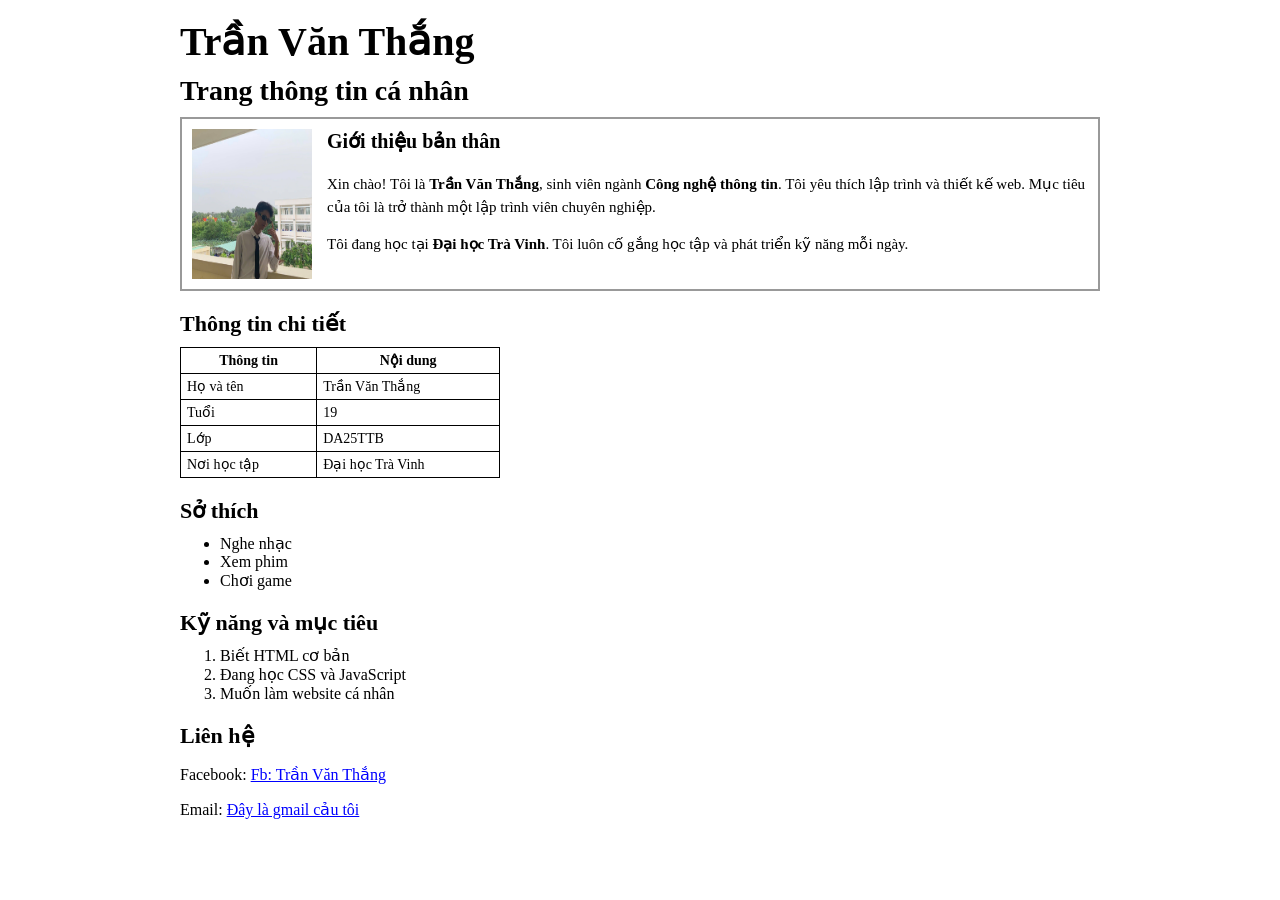
==== index.html @ 364ce12a "update moi" ====
<!DOCTYPE html>
<html lang="vi">
<head>
	<meta name="viewport" content="width=device-width, initial-scale=1.0">
	<title>Trang thông tin cá nhân</title>
	<meta charset="utf-8">
	<link rel="stylesheet" href="css/style.css">
</head>
<body>
	<div class="container">
		<h1>Trần Văn Thắng</h1>
		<h2>Trang thông tin cá nhân</h2>
		<div class="intro-box">
			<img class="avatar" src="assets/images/tranvanthang.jpg" alt="avartar">
			<div class="intro-content">
				<h3>Giới thiệu bản thân</h3>
				<p>Xin chào! Tôi là <b>Trần Văn Thắng</b>, sinh viên ngành <b>Công nghệ thông tin</b>. Tôi yêu thích lập trình và thiết kế web. Mục tiêu của tôi là trở thành một lập trình viên chuyên nghiệp.</p>
				<p>Tôi đang học tại <b>Đại học Trà Vinh</b>. Tôi luôn cố gắng học tập và phát triển kỹ năng mỗi ngày.</p>
			</div>
		</div>
		<div class="section-title">Thông tin chi tiết</div>
			<table>
				<tr>
					<th>Thông tin</th>
 					<th>Nội dung</th>
				</tr>
				<tr>
					<td>Họ và tên</td>
					<td>Trần Văn Thắng</td>
				</tr>
				<tr>
					<td>Tuổi</td>
					<td>19</td>
				</tr>
				<tr>
					<td>Lớp</td>
					<td>DA25TTB</td>
				</tr>
				<tr>
					<td>Nơi học tập</td>
					<td>Đại học Trà Vinh</td>
				</tr>
			</table>
		<div class="section-title">Sở thích</div>
			<ul>
				<li>Nghe nhạc</li>
				<li>Xem phim</li>
				<li>Chơi game</li>
			</ul>

		<div class="section-title">Kỹ năng và mục tiêu</div>
			<ol>
				<li>Biết HTML cơ bản</li>
				<li>Đang học CSS và JavaScript</li>
				<li>Muốn làm website cá nhân</li>
			</ol>
		<div class="section-title">Liên hệ</div>
			<p>
				Facebook:
				<a href="https://www.facebook.com/tran.van.thang.52634?locale=vi_VN">Fb: Trần Văn Thắng</a>
			</p>
			<p>
				Email:
				<a href="mailto: tranthang2008ue@gmai.com">Đây là gmail cảu tôi</a>
			</p>
	</div>
</body>
</html>
---- css/style.css ----
/*Mã nguồn css*/
body {
    font-family: "Times New Roman", serif;
    background-color: white;
}

.container {
    width: 920px;
    margin: 5px auto;
    /*border: 2px solid #666;*/
    background-color: white;
    padding: 5px;
}

h1 {
    margin: 5px 0;
    font-size: 40px;
    font-weight: bold;
}

h2 {
    margin: 10px 0;
    font-size: 28px;
    font-weight: bold;
}

.intro-box {
    border: 2px solid #999;
    background-color: white;
    padding: 10px;
    display: flex;
    align-items: flex-start;
}

.avatar {
    width: 120px;
    height: 150px;
    margin-right: 15px;
}

.intro-content h3 {
    margin-top: 0;
    font-size: 20px;
}

.intro-content p {
    font-size: 15px;
    line-height: 1.5;
}

.section-title {
    margin-top: 20px;
    margin-bottom: 10px;
    font-size: 22px;
    font-weight: bold;
}

table {
    border-collapse: collapse;
    width: 320px;
    background-color: white;
}

table,
th,
td {
    border: 1px solid black;
}

th,
td {
    padding: 4px 6px;
    font-size: 14px;
}

ul,
ol {
    margin-top: 5px;
}

a {
    color: blue;
}
h4{
	color:red;
	 font-size: 222px;
	
}
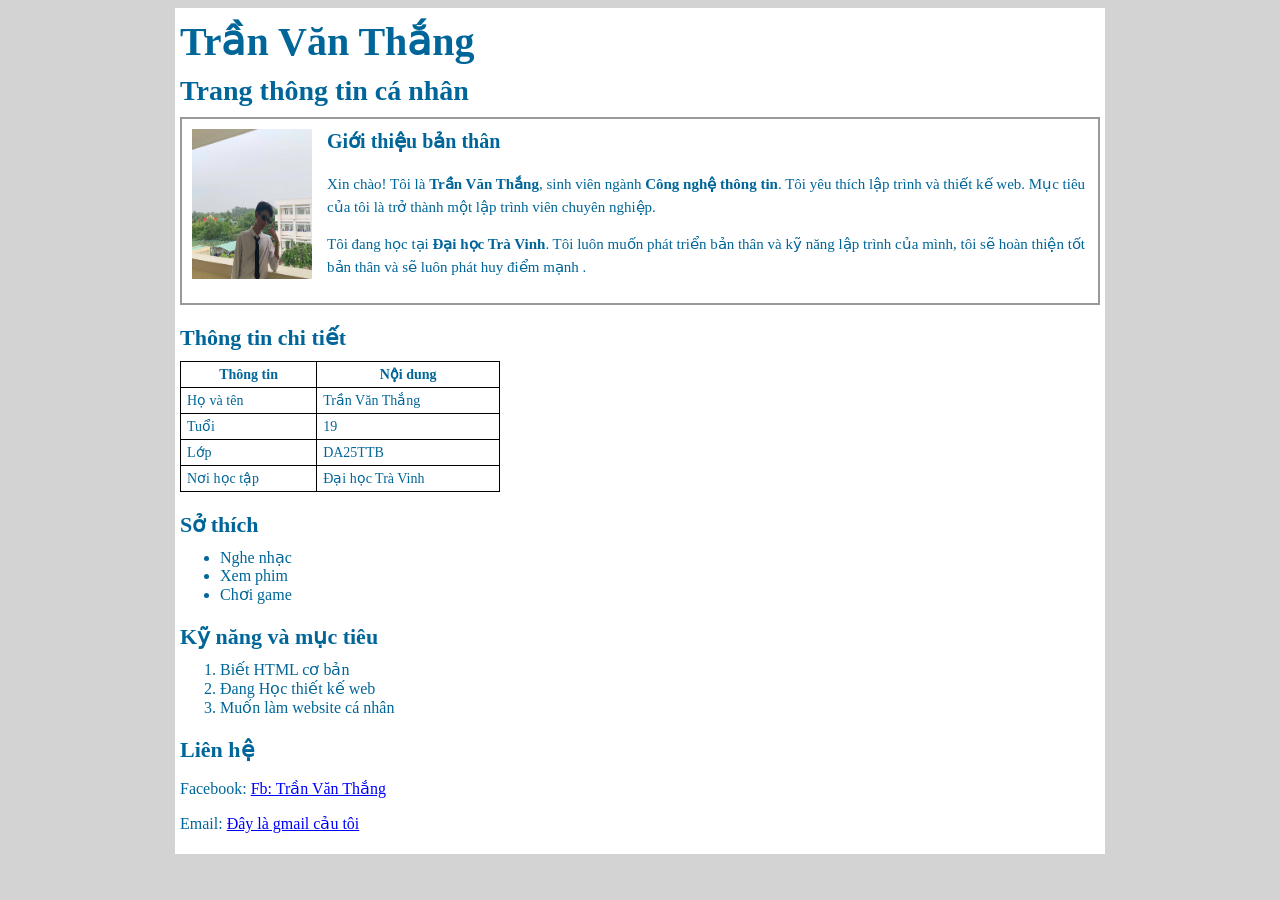
==== commit af986998: "cap nhat nho" ====
--- a/index.html
+++ b/index.html
@@ -15,7 +15,8 @@
 			<div class="intro-content">
 				<h3>Giới thiệu bản thân</h3>
 				<p>Xin chào! Tôi là <b>Trần Văn Thắng</b>, sinh viên ngành <b>Công nghệ thông tin</b>. Tôi yêu thích lập trình và thiết kế web. Mục tiêu của tôi là trở thành một lập trình viên chuyên nghiệp.</p>
-				<p>Tôi đang học tại <b>Đại học Trà Vinh</b>. Tôi luôn cố gắng học tập và phát triển kỹ năng mỗi ngày.</p>
+				<p>Tôi đang học tại <b>Đại học Trà Vinh</b>. Tôi luôn muốn phát triển bản thân và kỹ năng lập trình của mình, tôi sẽ hoàn thiện tốt bản thân và sẽ luôn phát huy điểm mạnh 
+				.</p>
 			</div>
 		</div>
 		<div class="section-title">Thông tin chi tiết</div>
@@ -51,7 +52,7 @@
 		<div class="section-title">Kỹ năng và mục tiêu</div>
 			<ol>
 				<li>Biết HTML cơ bản</li>
-				<li>Đang học CSS và JavaScript</li>
+				<li>Đang Học thiết kế web </li>
 				<li>Muốn làm website cá nhân</li>
 			</ol>
 		<div class="section-title">Liên hệ</div>
--- a/css/style.css
+++ b/css/style.css
@@ -1,7 +1,8 @@
 /*Mã nguồn css*/
 body {
     font-family: "Times New Roman", serif;
-    background-color: white;
+    background-color: #d3d3d3;
+    color: #006699;
 }
 
 .container {
@@ -78,11 +79,19 @@
     margin-top: 5px;
 }
 
+li {
+    transition: color 0.2s ease, background-color 0.2s ease;
+}
+
+li:hover {
+    color: white;
+    background-color: #007acc;
+}
+
 a {
     color: blue;
 }
 h4{
 	color:red;
 	 font-size: 222px;
-	
 }
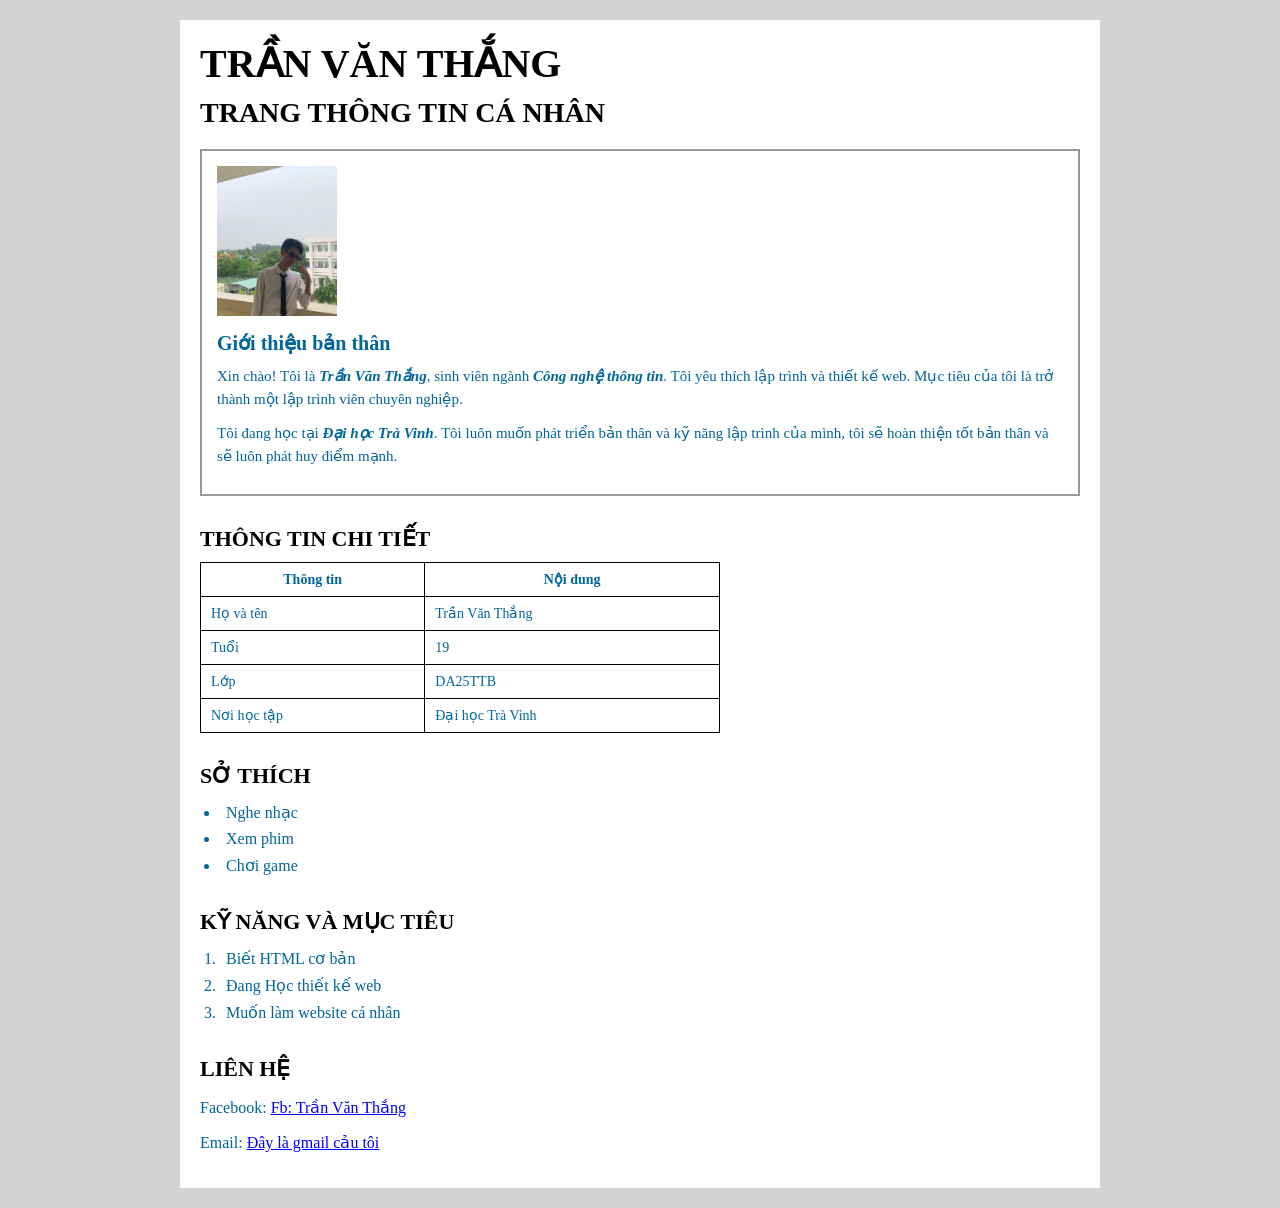
==== commit 561d1b8d: "cap nhat moi 22052026 7:02" ====
--- a/index.html
+++ b/index.html
@@ -1,69 +1,66 @@
 <!DOCTYPE html>
 <html lang="vi">
 <head>
-	<meta name="viewport" content="width=device-width, initial-scale=1.0">
-	<title>Trang thông tin cá nhân</title>
-	<meta charset="utf-8">
-	<link rel="stylesheet" href="css/style.css">
+  <meta charset="utf-8">
+  <meta name="viewport" content="width=device-width, initial-scale=1.0">
+  <title>Trang thông tin cá nhân</title>
+  <link rel="stylesheet" href="css/style.css">
 </head>
 <body>
-	<div class="container">
-		<h1>Trần Văn Thắng</h1>
-		<h2>Trang thông tin cá nhân</h2>
-		<div class="intro-box">
-			<img class="avatar" src="assets/images/tranvanthang.jpg" alt="avartar">
-			<div class="intro-content">
-				<h3>Giới thiệu bản thân</h3>
-				<p>Xin chào! Tôi là <b>Trần Văn Thắng</b>, sinh viên ngành <b>Công nghệ thông tin</b>. Tôi yêu thích lập trình và thiết kế web. Mục tiêu của tôi là trở thành một lập trình viên chuyên nghiệp.</p>
-				<p>Tôi đang học tại <b>Đại học Trà Vinh</b>. Tôi luôn muốn phát triển bản thân và kỹ năng lập trình của mình, tôi sẽ hoàn thiện tốt bản thân và sẽ luôn phát huy điểm mạnh 
-				.</p>
-			</div>
-		</div>
-		<div class="section-title">Thông tin chi tiết</div>
-			<table>
-				<tr>
-					<th>Thông tin</th>
- 					<th>Nội dung</th>
-				</tr>
-				<tr>
-					<td>Họ và tên</td>
-					<td>Trần Văn Thắng</td>
-				</tr>
-				<tr>
-					<td>Tuổi</td>
-					<td>19</td>
-				</tr>
-				<tr>
-					<td>Lớp</td>
-					<td>DA25TTB</td>
-				</tr>
-				<tr>
-					<td>Nơi học tập</td>
-					<td>Đại học Trà Vinh</td>
-				</tr>
-			</table>
-		<div class="section-title">Sở thích</div>
-			<ul>
-				<li>Nghe nhạc</li>
-				<li>Xem phim</li>
-				<li>Chơi game</li>
-			</ul>
+  <div class="container">
+    <h1>Trần Văn Thắng</h1>
+    <h2>Trang thông tin cá nhân</h2>
 
-		<div class="section-title">Kỹ năng và mục tiêu</div>
-			<ol>
-				<li>Biết HTML cơ bản</li>
-				<li>Đang Học thiết kế web </li>
-				<li>Muốn làm website cá nhân</li>
-			</ol>
-		<div class="section-title">Liên hệ</div>
-			<p>
-				Facebook:
-				<a href="https://www.facebook.com/tran.van.thang.52634?locale=vi_VN">Fb: Trần Văn Thắng</a>
-			</p>
-			<p>
-				Email:
-				<a href="mailto: tranthang2008ue@gmai.com">Đây là gmail cảu tôi</a>
-			</p>
-	</div>
+    <div class="intro-box">
+      <img class="avatar" src="assets/images/tranvanthang.jpg" alt="avartar">
+      <div class="intro-content">
+        <h3>Giới thiệu bản thân</h3>
+        <p>Xin chào! Tôi là <b>Trần Văn Thắng</b>, sinh viên ngành <b>Công nghệ thông tin</b>. Tôi yêu thích lập trình và thiết kế web. Mục tiêu của tôi là trở thành một lập trình viên chuyên nghiệp.</p>
+        <p>Tôi đang học tại <b>Đại học Trà Vinh</b>. Tôi luôn muốn phát triển bản thân và kỹ năng lập trình của mình, tôi sẽ hoàn thiện tốt bản thân và sẽ luôn phát huy điểm mạnh.</p>
+      </div>
+    </div>
+
+    <div class="section-title">Thông tin chi tiết</div>
+    <table>
+      <tr>
+        <th>Thông tin</th>
+        <th>Nội dung</th>
+      </tr>
+      <tr>
+        <td>Họ và tên</td>
+        <td>Trần Văn Thắng</td>
+      </tr>
+      <tr>
+        <td>Tuổi</td>
+        <td>19</td>
+      </tr>
+      <tr>
+        <td>Lớp</td>
+        <td>DA25TTB</td>
+      </tr>
+      <tr>
+        <td>Nơi học tập</td>
+        <td>Đại học Trà Vinh</td>
+      </tr>
+    </table>
+
+    <div class="section-title">Sở thích</div>
+    <ul>
+      <li>Nghe nhạc</li>
+      <li>Xem phim</li>
+      <li>Chơi game</li>
+    </ul>
+
+    <div class="section-title">Kỹ năng và mục tiêu</div>
+    <ol>
+      <li>Biết HTML cơ bản</li>
+      <li>Đang Học thiết kế web</li>
+      <li>Muốn làm website cá nhân</li>
+    </ol>
+
+    <div class="section-title">Liên hệ</div>
+    <p>Facebook: <a href="https://www.facebook.com/tran.van.thang.52634?locale=vi_VN">Fb: Trần Văn Thắng</a></p>
+    <p>Email: <a href="mailto: tranthang2008ue@gmai.com">Đây là gmail cảu tôi</a></p>
+  </div>
 </body>
 </html>
--- a/css/style.css
+++ b/css/style.css
@@ -1,97 +1,117 @@
-/*Mã nguồn css*/
+/* Mã nguồn CSS */
 body {
-    font-family: "Times New Roman", serif;
-    background-color: #d3d3d3;
-    color: #006699;
+  font-family: "Times New Roman", serif;
+  background-color: #d3d3d3;
+  color: #006699;
+  margin: 0;
+  padding: 0;
 }
 
 .container {
-    width: 920px;
-    margin: 5px auto;
-    /*border: 2px solid #666;*/
-    background-color: white;
-    padding: 5px;
+  width: 920px;
+  max-width: 100%;
+  margin: 20px auto;
+  background-color: white;
+  padding: 20px;
+  box-sizing: border-box;
+}
+
+h1,
+h2,
+.section-title {
+  color: black;
+  text-transform: uppercase;
 }
 
 h1 {
-    margin: 5px 0;
-    font-size: 40px;
-    font-weight: bold;
+  margin: 0 0 10px;
+  font-size: 40px;
+  font-weight: bold;
 }
 
 h2 {
-    margin: 10px 0;
-    font-size: 28px;
-    font-weight: bold;
+  margin: 0 0 20px;
+  font-size: 28px;
+  font-weight: bold;
 }
 
 .intro-box {
-    border: 2px solid #999;
-    background-color: white;
-    padding: 10px;
-    display: flex;
-    align-items: flex-start;
+  border: 2px solid #999;
+  background-color: white;
+  padding: 15px;
+  display: flex;
+  gap: 15px;
+  align-items: flex-start;
+  flex-wrap: wrap;
 }
 
 .avatar {
-    width: 120px;
-    height: 150px;
-    margin-right: 15px;
+  width: 120px;
+  height: 150px;
+  object-fit: cover;
 }
 
 .intro-content h3 {
-    margin-top: 0;
-    font-size: 20px;
+  margin: 0 0 10px;
+  font-size: 20px;
 }
 
 .intro-content p {
-    font-size: 15px;
-    line-height: 1.5;
+  margin: 0 0 12px;
+  font-size: 15px;
+  line-height: 1.5;
 }
 
 .section-title {
-    margin-top: 20px;
-    margin-bottom: 10px;
-    font-size: 22px;
-    font-weight: bold;
+  margin: 30px 0 10px;
+  font-size: 22px;
+  font-weight: bold;
 }
 
 table {
-    border-collapse: collapse;
-    width: 320px;
-    background-color: white;
+  border-collapse: collapse;
+  width: 100%;
+  max-width: 520px;
+  background-color: white;
 }
 
 table,
 th,
 td {
-    border: 1px solid black;
+  border: 1px solid black;
 }
 
 th,
 td {
-    padding: 4px 6px;
-    font-size: 14px;
+  padding: 8px 10px;
+  font-size: 14px;
 }
 
 ul,
 ol {
-    margin-top: 5px;
+  margin-top: 5px;
+  padding-left: 20px;
 }
 
 li {
-    transition: color 0.2s ease, background-color 0.2s ease;
+  transition: color 0.2s ease, background-color 0.2s ease;
+  padding: 4px 6px;
 }
 
 li:hover {
-    color: white;
-    background-color: #007acc;
+  color: white;
+  background-color: #007acc;
 }
 
 a {
-    color: blue;
+  color: blue;
 }
-h4{
-	color:red;
-	 font-size: 222px;
+
+b {
+  font-style: italic;
+}
+
+h4 {
+  color: red;
+  font-size: 222px;
 }
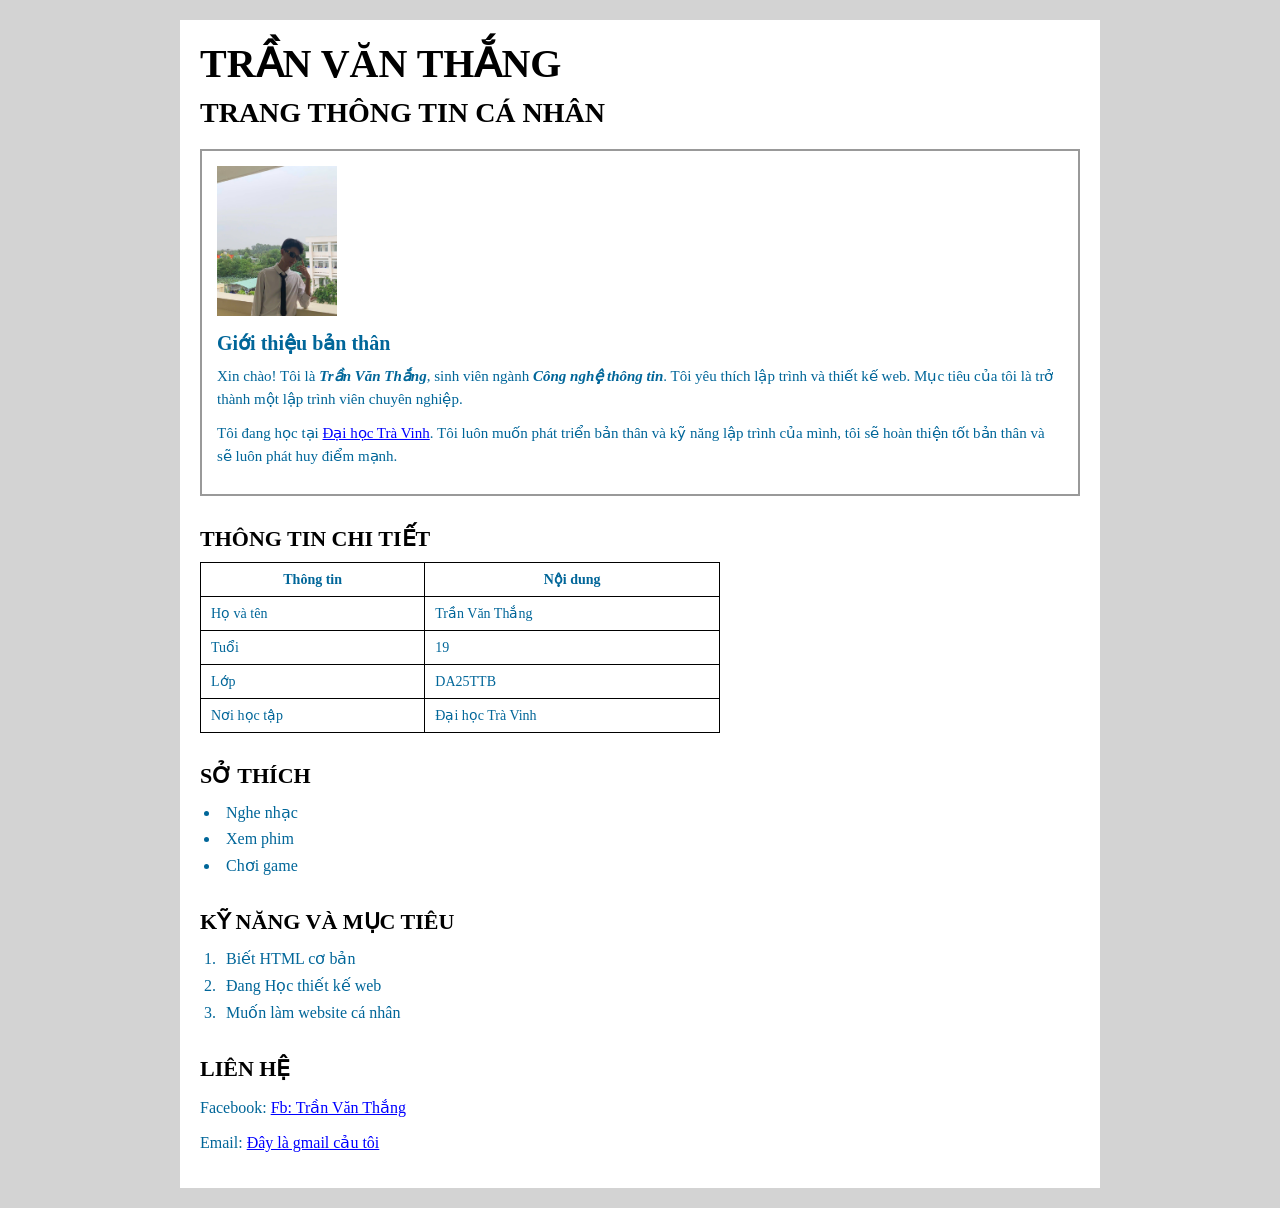
==== commit 05eb100e: "cap nhat link tvu" ====
--- a/index.html
+++ b/index.html
@@ -10,16 +10,16 @@
   <div class="container">
     <h1>Trần Văn Thắng</h1>
     <h2>Trang thông tin cá nhân</h2>
-
+<!-- Giới thiệu bản thân -->
     <div class="intro-box">
       <img class="avatar" src="assets/images/tranvanthang.jpg" alt="avartar">
       <div class="intro-content">
         <h3>Giới thiệu bản thân</h3>
         <p>Xin chào! Tôi là <b>Trần Văn Thắng</b>, sinh viên ngành <b>Công nghệ thông tin</b>. Tôi yêu thích lập trình và thiết kế web. Mục tiêu của tôi là trở thành một lập trình viên chuyên nghiệp.</p>
-        <p>Tôi đang học tại <b>Đại học Trà Vinh</b>. Tôi luôn muốn phát triển bản thân và kỹ năng lập trình của mình, tôi sẽ hoàn thiện tốt bản thân và sẽ luôn phát huy điểm mạnh.</p>
+        <p>Tôi đang học tại <a href="https://www.tvu.edu.vn/">Đại học Trà Vinh</a>. Tôi luôn muốn phát triển bản thân và kỹ năng lập trình của mình, tôi sẽ hoàn thiện tốt bản thân và sẽ luôn phát huy điểm mạnh.</p>
       </div>
     </div>
-
+    <!-- Thông tin chi tiết -->
     <div class="section-title">Thông tin chi tiết</div>
     <table>
       <tr>
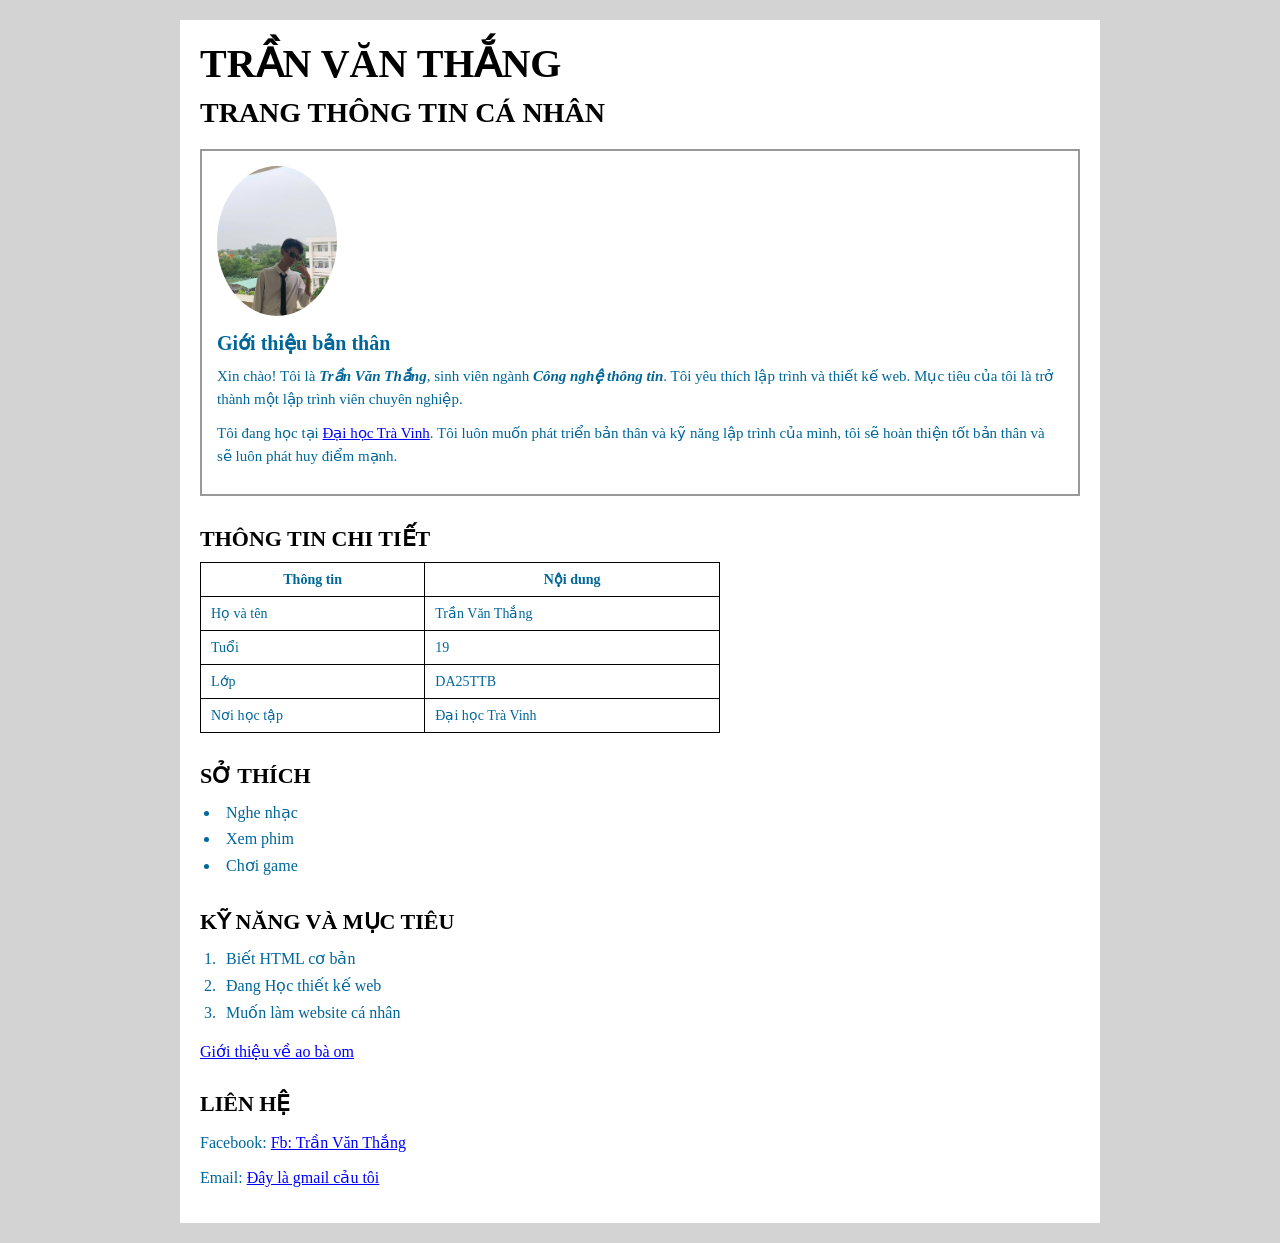
==== commit 9f3f5550: "cap nhat 24052006" ====
--- a/index.html
+++ b/index.html
@@ -10,6 +10,7 @@
   <div class="container">
     <h1>Trần Văn Thắng</h1>
     <h2>Trang thông tin cá nhân</h2>
+    <p></p>
 <!-- Giới thiệu bản thân -->
     <div class="intro-box">
       <img class="avatar" src="assets/images/tranvanthang.jpg" alt="avartar">
@@ -57,6 +58,7 @@
       <li>Đang Học thiết kế web</li>
       <li>Muốn làm website cá nhân</li>
     </ol>
+    <p><a href="html/trang-1.html">Giới thiệu về ao bà om</a></p>
 
     <div class="section-title">Liên hệ</div>
     <p>Facebook: <a href="https://www.facebook.com/tran.van.thang.52634?locale=vi_VN">Fb: Trần Văn Thắng</a></p>
--- a/css/style.css
+++ b/css/style.css
@@ -114,4 +114,16 @@
 h4 {
   color: red;
   font-size: 222px;
+}
+
+/* Bo tròn mọi hình ảnh (corner rounding) */
+img {
+  border-radius: 8px;
+  display: inline-block;
+}
+
+/* Ảnh avatar hiển thị dạng tròn */
+.avatar {
+  border-radius: 50%;
+  overflow: hidden;
 }
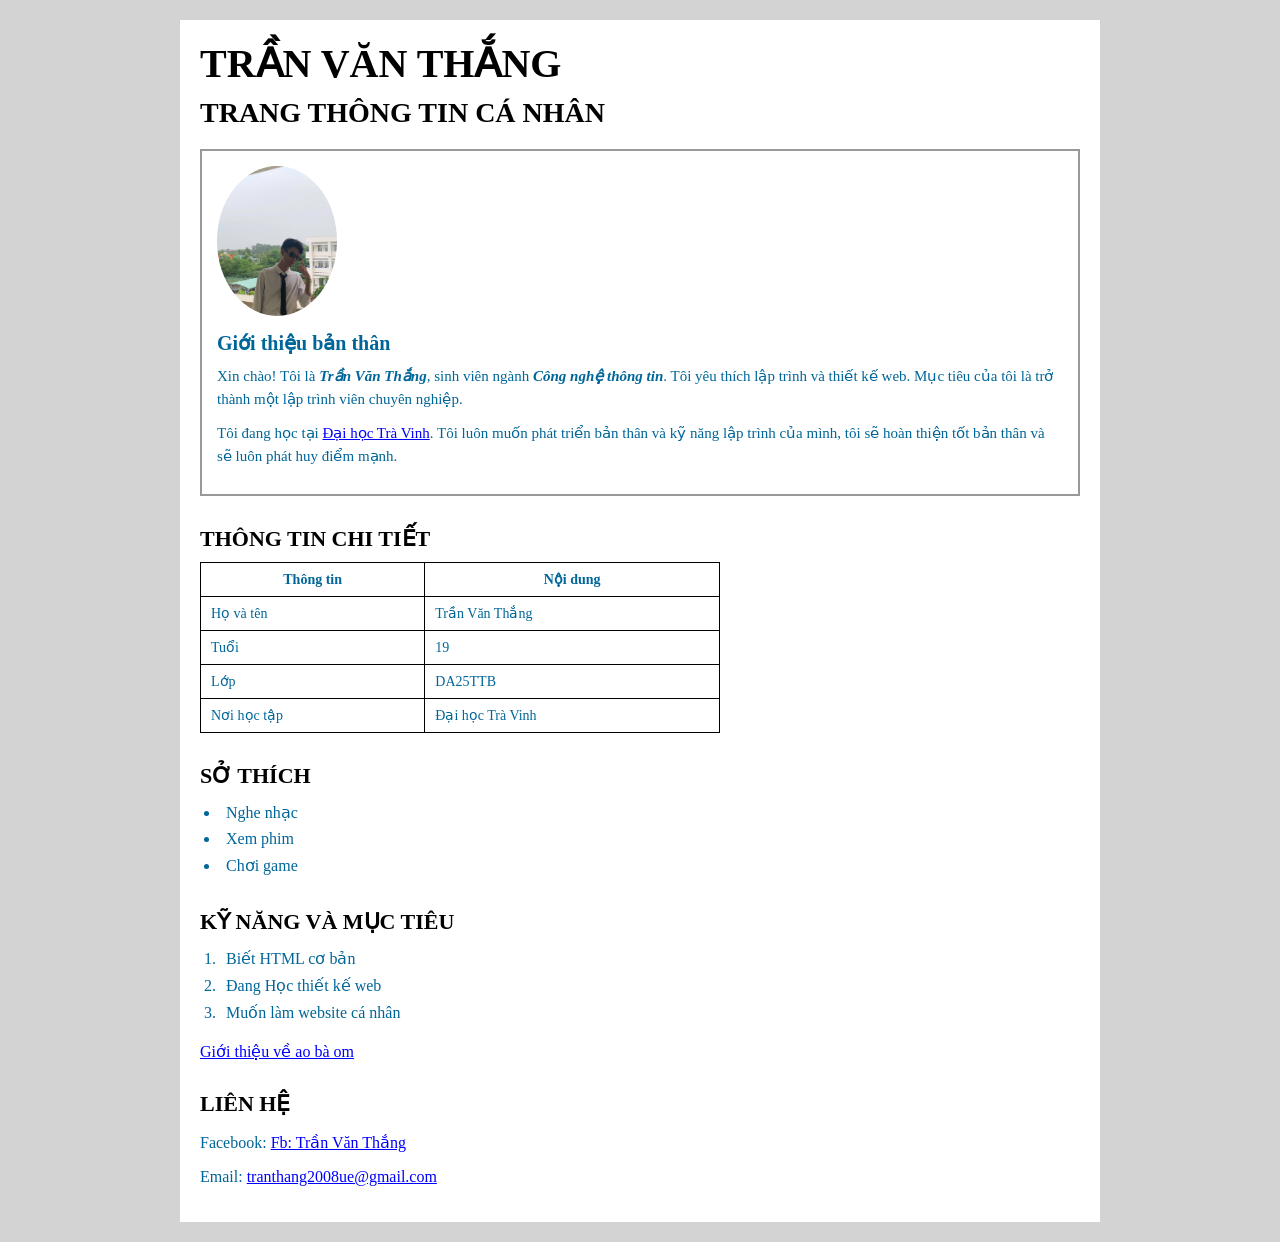
==== commit f26fa9c1: "update"" ====
--- a/index.html
+++ b/index.html
@@ -62,7 +62,7 @@
 
     <div class="section-title">Liên hệ</div>
     <p>Facebook: <a href="https://www.facebook.com/tran.van.thang.52634?locale=vi_VN">Fb: Trần Văn Thắng</a></p>
-    <p>Email: <a href="mailto: tranthang2008ue@gmai.com">Đây là gmail cảu tôi</a></p>
+    <p>Email: <a href="mailto: tranthang2008ue@gmai.com">tranthang2008ue@gmail.com</a></p>
   </div>
 </body>
 </html>
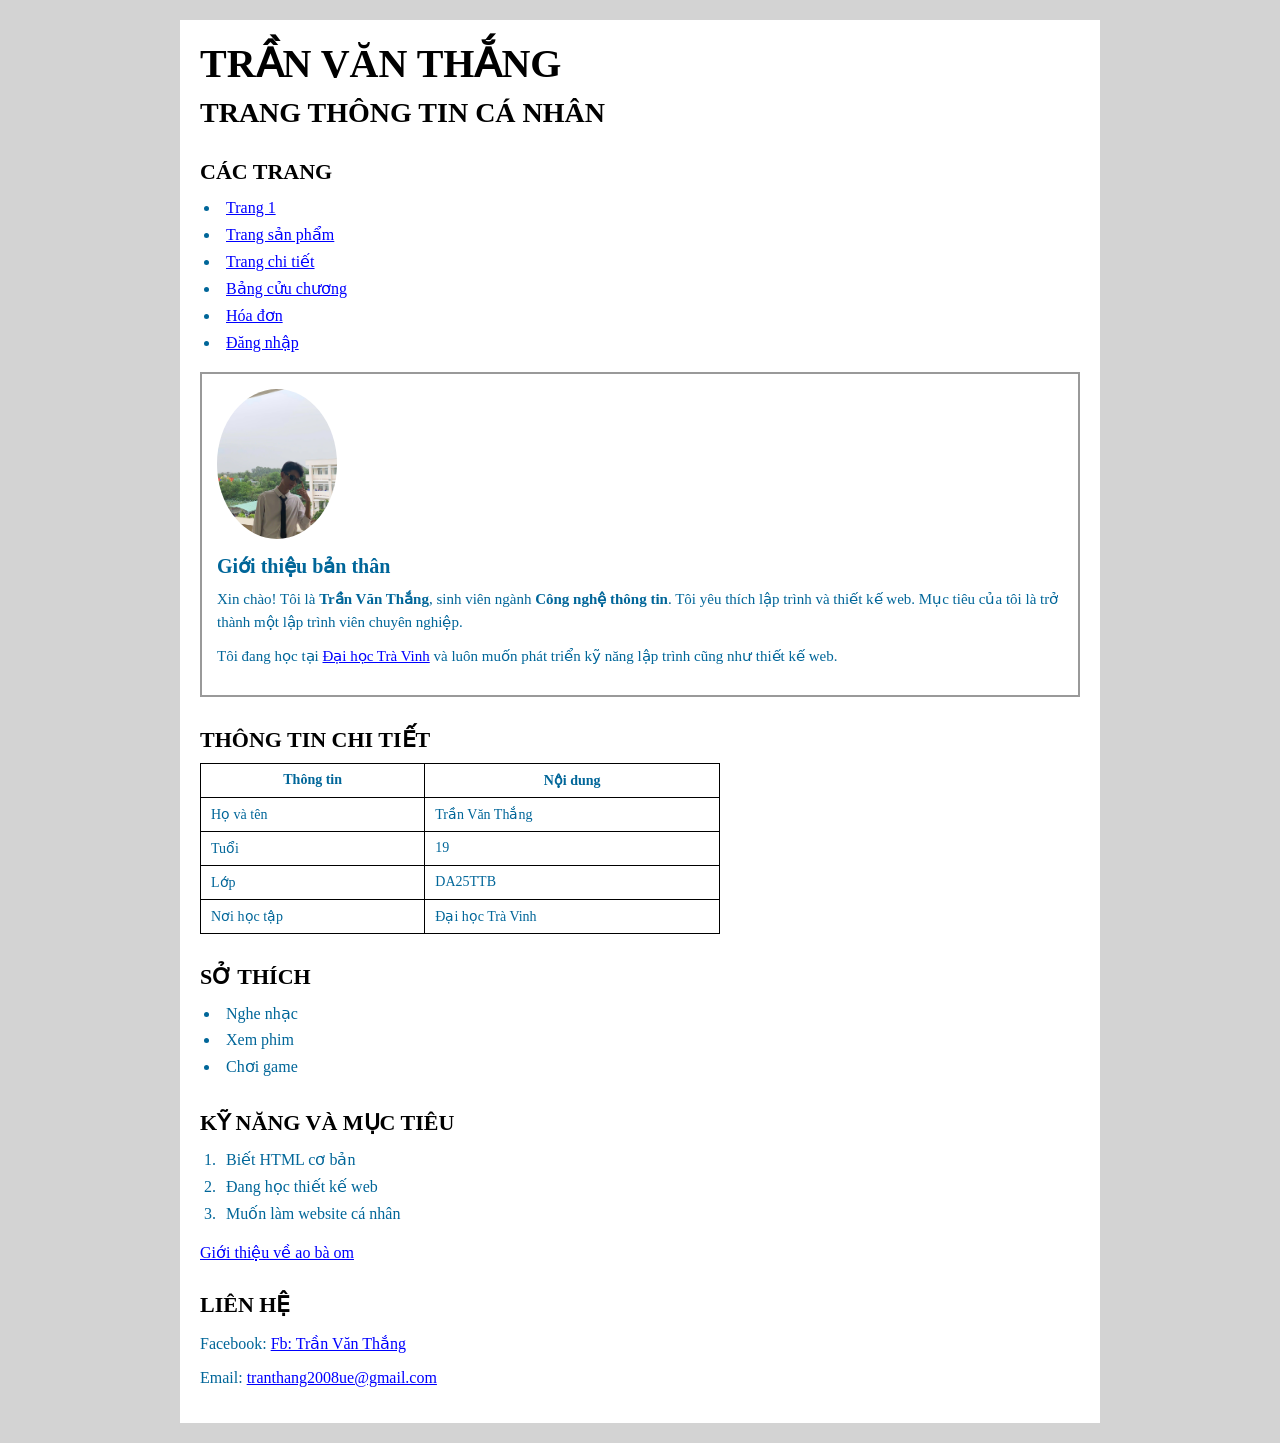
==== commit f090e321: "update them toan bo chuc nang" ====
--- a/index.html
+++ b/index.html
@@ -8,61 +8,91 @@
 </head>
 <body>
   <div class="container">
-    <h1>Trần Văn Thắng</h1>
-    <h2>Trang thông tin cá nhân</h2>
-    <p></p>
-<!-- Giới thiệu bản thân -->
-    <div class="intro-box">
-      <img class="avatar" src="assets/images/tranvanthang.jpg" alt="avartar">
+    <!-- Header: tên và mô tả ngắn -->
+    <header>
+      <h1>Trần Văn Thắng</h1>
+      <h2>Trang thông tin cá nhân</h2>
+    </header>
+
+    <!-- Navigation: liên kết đến các trang trong thư mục html/ -->
+    <nav class="site-nav" aria-label="Các trang">
+      <div class="section-title">Các Trang</div>
+      <ul>
+        <li><a href="html/trang-1.html">Trang 1</a></li>
+        <li><a href="html/trang-san-pham.html">Trang sản phẩm</a></li>
+        <li><a href="html/trang-chi-tiet.html">Trang chi tiết</a></li>
+        <li><a href="html/bang-cuu-chuong.html">Bảng cửu chương</a></li>
+        <li><a href="html/Hoa-don-thanh-toan.html">Hóa đơn</a></li>
+        <li><a href="html/login.html">Đăng nhập</a></li>
+      </ul>
+    </nav>
+
+    <!-- Giới thiệu bản thân: ảnh + mô tả ngắn -->
+    <section class="intro-box">
+      <img class="avatar" src="assets/images/tranvanthang.jpg" alt="avatar">
       <div class="intro-content">
         <h3>Giới thiệu bản thân</h3>
-        <p>Xin chào! Tôi là <b>Trần Văn Thắng</b>, sinh viên ngành <b>Công nghệ thông tin</b>. Tôi yêu thích lập trình và thiết kế web. Mục tiêu của tôi là trở thành một lập trình viên chuyên nghiệp.</p>
-        <p>Tôi đang học tại <a href="https://www.tvu.edu.vn/">Đại học Trà Vinh</a>. Tôi luôn muốn phát triển bản thân và kỹ năng lập trình của mình, tôi sẽ hoàn thiện tốt bản thân và sẽ luôn phát huy điểm mạnh.</p>
+        <p>Xin chào! Tôi là <strong>Trần Văn Thắng</strong>, sinh viên ngành <strong>Công nghệ thông tin</strong>. Tôi yêu thích lập trình và thiết kế web. Mục tiêu của tôi là trở thành một lập trình viên chuyên nghiệp.</p>
+        <p>Tôi đang học tại <a href="https://www.tvu.edu.vn/">Đại học Trà Vinh</a> và luôn muốn phát triển kỹ năng lập trình cũng như thiết kế web.</p>
       </div>
-    </div>
-    <!-- Thông tin chi tiết -->
-    <div class="section-title">Thông tin chi tiết</div>
-    <table>
-      <tr>
-        <th>Thông tin</th>
-        <th>Nội dung</th>
-      </tr>
-      <tr>
-        <td>Họ và tên</td>
-        <td>Trần Văn Thắng</td>
-      </tr>
-      <tr>
-        <td>Tuổi</td>
-        <td>19</td>
-      </tr>
-      <tr>
-        <td>Lớp</td>
-        <td>DA25TTB</td>
-      </tr>
-      <tr>
-        <td>Nơi học tập</td>
-        <td>Đại học Trà Vinh</td>
-      </tr>
-    </table>
+    </section>
 
-    <div class="section-title">Sở thích</div>
-    <ul>
-      <li>Nghe nhạc</li>
-      <li>Xem phim</li>
-      <li>Chơi game</li>
-    </ul>
+    <!-- Thông tin chi tiết cá nhân -->
+    <section>
+      <div class="section-title">Thông tin chi tiết</div>
+      <table>
+        <tr>
+          <th>Thông tin</th>
+          <th>Nội dung</th>
+        </tr>
+        <tr>
+          <td>Họ và tên</td>
+          <td>Trần Văn Thắng</td>
+        </tr>
+        <tr>
+          <td>Tuổi</td>
+          <td>19</td>
+        </tr>
+        <tr>
+          <td>Lớp</td>
+          <td>DA25TTB</td>
+        </tr>
+        <tr>
+          <td>Nơi học tập</td>
+          <td>Đại học Trà Vinh</td>
+        </tr>
+      </table>
+    </section>
 
-    <div class="section-title">Kỹ năng và mục tiêu</div>
-    <ol>
-      <li>Biết HTML cơ bản</li>
-      <li>Đang Học thiết kế web</li>
-      <li>Muốn làm website cá nhân</li>
-    </ol>
+    <!-- Sở thích -->
+    <section>
+      <div class="section-title">Sở thích</div>
+      <ul>
+        <li>Nghe nhạc</li>
+        <li>Xem phim</li>
+        <li>Chơi game</li>
+      </ul>
+    </section>
+
+    <!-- Kỹ năng và mục tiêu -->
+    <section>
+      <div class="section-title">Kỹ năng và mục tiêu</div>
+      <ol>
+        <li>Biết HTML cơ bản</li>
+        <li>Đang học thiết kế web</li>
+        <li>Muốn làm website cá nhân</li>
+      </ol>
+    </section>
+
+    <!-- Liên kết tham khảo -->
     <p><a href="html/trang-1.html">Giới thiệu về ao bà om</a></p>
 
-    <div class="section-title">Liên hệ</div>
-    <p>Facebook: <a href="https://www.facebook.com/tran.van.thang.52634?locale=vi_VN">Fb: Trần Văn Thắng</a></p>
-    <p>Email: <a href="mailto: tranthang2008ue@gmai.com">tranthang2008ue@gmail.com</a></p>
+    <!-- Thông tin liên hệ -->
+    <footer>
+      <div class="section-title">Liên hệ</div>
+      <p>Facebook: <a href="https://www.facebook.com/tran.van.thang.52634?locale=vi_VN">Fb: Trần Văn Thắng</a></p>
+      <p>Email: <a href="mailto:tranthang2008ue@gmai.com">tranthang2008ue@gmail.com</a></p>
+    </footer>
   </div>
 </body>
 </html>
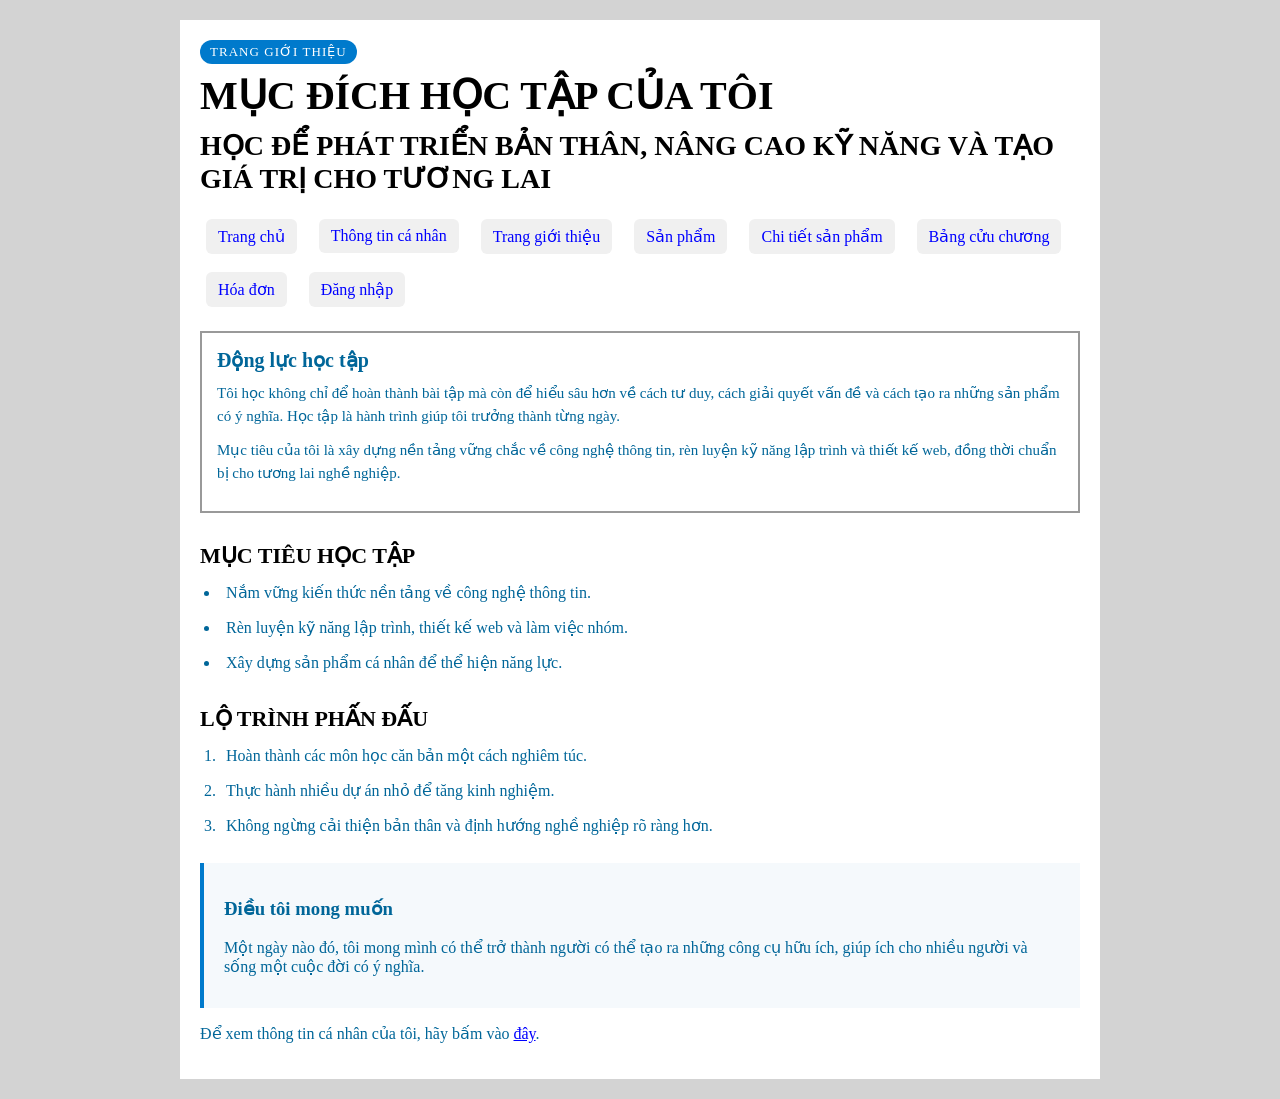
==== commit cb2737b2: "capnhat_index" ====
--- a/index.html
+++ b/index.html
@@ -3,95 +3,63 @@
 <head>
   <meta charset="utf-8">
   <meta name="viewport" content="width=device-width, initial-scale=1.0">
-  <title>Trang thông tin cá nhân</title>
+  <title>Mục đích học tập</title>
   <link rel="stylesheet" href="css/style.css">
 </head>
 <body>
   <div class="container">
-    <!-- Header: tên và mô tả ngắn -->
-    <header>
-      <h1>Trần Văn Thắng</h1>
-      <h2>Trang thông tin cá nhân</h2>
+    <header class="page-header">
+      <p class="eyebrow">Trang giới thiệu</p>
+      <h1>Mục đích học tập của tôi</h1>
+      <h2>Học để phát triển bản thân, nâng cao kỹ năng và tạo giá trị cho tương lai</h2>
     </header>
 
-    <!-- Navigation: liên kết đến các trang trong thư mục html/ -->
-    <nav class="site-nav" aria-label="Các trang">
-      <div class="section-title">Các Trang</div>
+    <nav class="site-nav" aria-label="Điều hướng chính">
       <ul>
-        <li><a href="html/trang-1.html">Trang 1</a></li>
-        <li><a href="html/trang-san-pham.html">Trang sản phẩm</a></li>
-        <li><a href="html/trang-chi-tiet.html">Trang chi tiết</a></li>
+        <li><a href="index.html">Trang chủ</a></li>
+        <li><a href="html/thong-tin-ca-nhan.html">Thông tin cá nhân</a></li>
+        <li><a href="html/trang-1.html">Trang giới thiệu</a></li>
+        <li><a href="html/trang-san-pham.html">Sản phẩm</a></li>
+        <li><a href="html/trang-chi-tiet.html">Chi tiết sản phẩm</a></li>
         <li><a href="html/bang-cuu-chuong.html">Bảng cửu chương</a></li>
         <li><a href="html/Hoa-don-thanh-toan.html">Hóa đơn</a></li>
         <li><a href="html/login.html">Đăng nhập</a></li>
       </ul>
     </nav>
 
-    <!-- Giới thiệu bản thân: ảnh + mô tả ngắn -->
     <section class="intro-box">
-      <img class="avatar" src="assets/images/tranvanthang.jpg" alt="avatar">
       <div class="intro-content">
-        <h3>Giới thiệu bản thân</h3>
-        <p>Xin chào! Tôi là <strong>Trần Văn Thắng</strong>, sinh viên ngành <strong>Công nghệ thông tin</strong>. Tôi yêu thích lập trình và thiết kế web. Mục tiêu của tôi là trở thành một lập trình viên chuyên nghiệp.</p>
-        <p>Tôi đang học tại <a href="https://www.tvu.edu.vn/">Đại học Trà Vinh</a> và luôn muốn phát triển kỹ năng lập trình cũng như thiết kế web.</p>
+        <h3>Động lực học tập</h3>
+        <p>Tôi học không chỉ để hoàn thành bài tập mà còn để hiểu sâu hơn về cách tư duy, cách giải quyết vấn đề và cách tạo ra những sản phẩm có ý nghĩa. Học tập là hành trình giúp tôi trưởng thành từng ngày.</p>
+        <p>Mục tiêu của tôi là xây dựng nền tảng vững chắc về công nghệ thông tin, rèn luyện kỹ năng lập trình và thiết kế web, đồng thời chuẩn bị cho tương lai nghề nghiệp.</p>
       </div>
     </section>
 
-    <!-- Thông tin chi tiết cá nhân -->
     <section>
-      <div class="section-title">Thông tin chi tiết</div>
-      <table>
-        <tr>
-          <th>Thông tin</th>
-          <th>Nội dung</th>
-        </tr>
-        <tr>
-          <td>Họ và tên</td>
-          <td>Trần Văn Thắng</td>
-        </tr>
-        <tr>
-          <td>Tuổi</td>
-          <td>19</td>
-        </tr>
-        <tr>
-          <td>Lớp</td>
-          <td>DA25TTB</td>
-        </tr>
-        <tr>
-          <td>Nơi học tập</td>
-          <td>Đại học Trà Vinh</td>
-        </tr>
-      </table>
-    </section>
-
-    <!-- Sở thích -->
-    <section>
-      <div class="section-title">Sở thích</div>
-      <ul>
-        <li>Nghe nhạc</li>
-        <li>Xem phim</li>
-        <li>Chơi game</li>
+      <div class="section-title">Mục tiêu học tập</div>
+      <ul class="goal-list">
+        <li>Nắm vững kiến thức nền tảng về công nghệ thông tin.</li>
+        <li>Rèn luyện kỹ năng lập trình, thiết kế web và làm việc nhóm.</li>
+        <li>Xây dựng sản phẩm cá nhân để thể hiện năng lực.</li>
       </ul>
     </section>
 
-    <!-- Kỹ năng và mục tiêu -->
     <section>
-      <div class="section-title">Kỹ năng và mục tiêu</div>
+      <div class="section-title">Lộ trình phấn đấu</div>
       <ol>
-        <li>Biết HTML cơ bản</li>
-        <li>Đang học thiết kế web</li>
-        <li>Muốn làm website cá nhân</li>
+        <li>Hoàn thành các môn học căn bản một cách nghiêm túc.</li>
+        <li>Thực hành nhiều dự án nhỏ để tăng kinh nghiệm.</li>
+        <li>Không ngừng cải thiện bản thân và định hướng nghề nghiệp rõ ràng hơn.</li>
       </ol>
     </section>
 
-    <!-- Liên kết tham khảo -->
-    <p><a href="html/trang-1.html">Giới thiệu về ao bà om</a></p>
+    <section class="highlight-card">
+      <h3>Điều tôi mong muốn</h3>
+      <p>Một ngày nào đó, tôi mong mình có thể trở thành người có thể tạo ra những công cụ hữu ích, giúp ích cho nhiều người và sống một cuộc đời có ý nghĩa.</p>
+    </section>
 
-    <!-- Thông tin liên hệ -->
     <footer>
-      <div class="section-title">Liên hệ</div>
-      <p>Facebook: <a href="https://www.facebook.com/tran.van.thang.52634?locale=vi_VN">Fb: Trần Văn Thắng</a></p>
-      <p>Email: <a href="mailto:tranthang2008ue@gmai.com">tranthang2008ue@gmail.com</a></p>
+      <p>Để xem thông tin cá nhân của tôi, hãy bấm vào <a href="html/thong-tin-ca-nhan.html">đây</a>.</p>
     </footer>
   </div>
 </body>
--- a/css/style.css
+++ b/css/style.css
@@ -126,4 +126,87 @@
 .avatar {
   border-radius: 50%;
   overflow: hidden;
+}
+
+.page-header {
+  margin-bottom: 20px;
+}
+
+.eyebrow {
+  display: inline-block;
+  margin: 0 0 8px;
+  padding: 4px 10px;
+  background-color: #007acc;
+  color: white;
+  border-radius: 999px;
+  font-size: 13px;
+  text-transform: uppercase;
+  letter-spacing: 0.08em;
+}
+
+.site-nav ul {
+  display: flex;
+  flex-wrap: wrap;
+  gap: 10px;
+  list-style: none;
+  padding: 0;
+  margin: 0 0 20px;
+}
+
+.site-nav a {
+  display: inline-block;
+  padding: 8px 12px;
+  background-color: #f0f0f0;
+  border-radius: 6px;
+  text-decoration: none;
+}
+
+.site-nav a:hover {
+  background-color: #007acc;
+  color: white;
+}
+
+.goal-list li,
+section ol li {
+  margin-bottom: 8px;
+}
+
+.highlight-card {
+  margin-top: 24px;
+  padding: 16px 20px;
+  border-left: 4px solid #007acc;
+  background-color: #f5f9fc;
+}
+
+.avatar-circle {
+  width: 110px;
+  height: 110px;
+  border-radius: 50%;
+  display: flex;
+  align-items: center;
+  justify-content: center;
+  background: linear-gradient(135deg, #007acc, #00a1ff);
+  color: white;
+  font-size: 36px;
+  font-weight: bold;
+  margin-bottom: 12px;
+}
+
+.info-grid {
+  display: grid;
+  grid-template-columns: repeat(auto-fit, minmax(220px, 1fr));
+  gap: 12px;
+}
+
+.info-card {
+  padding: 12px 14px;
+  border: 1px solid #d9d9d9;
+  border-radius: 8px;
+  background: #fafafa;
+}
+
+.info-card strong {
+  display: block;
+  margin-bottom: 4px;
+  color: #004d80;
 }
